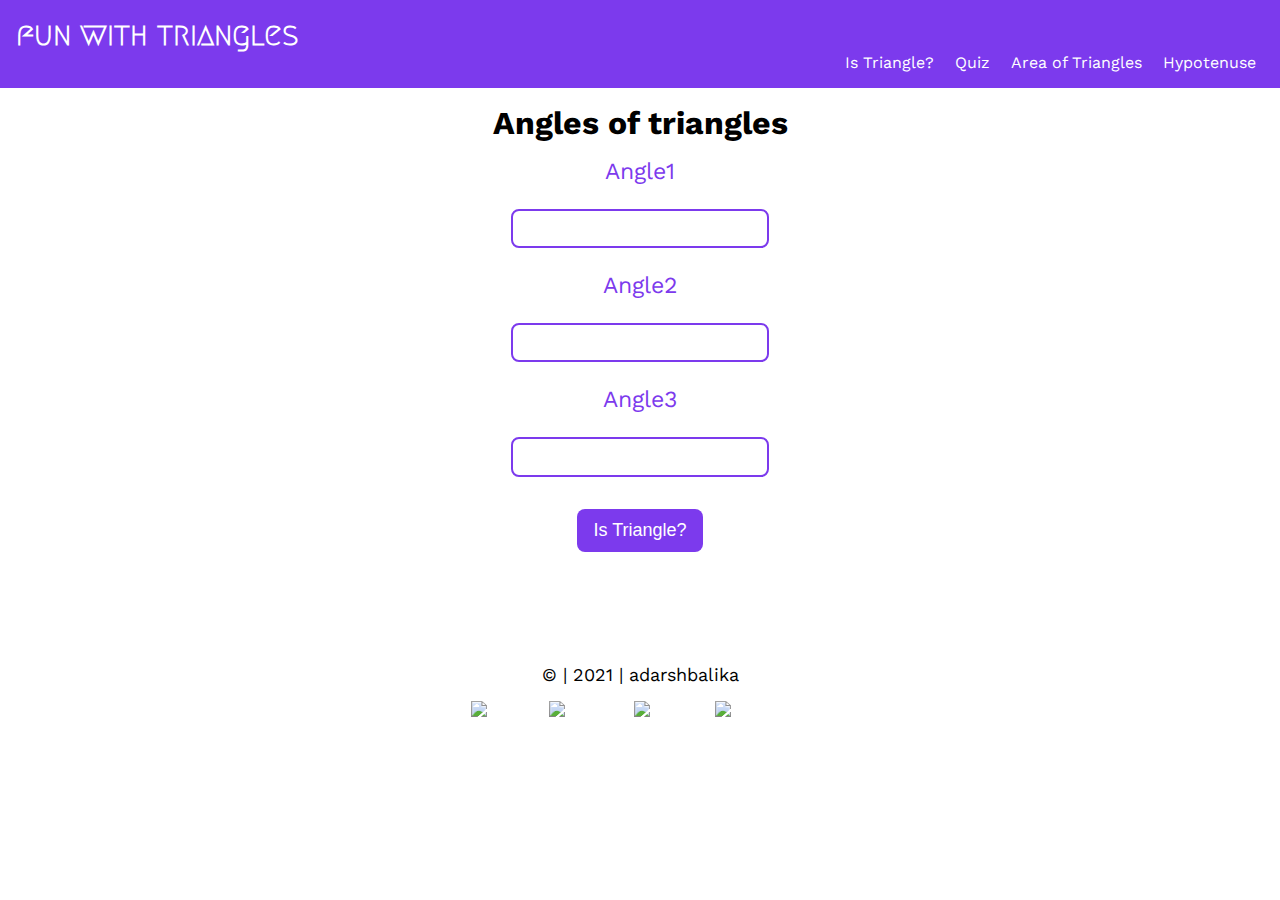
==== angles-triangle/angle_triangle.html @ 388d7abb "done" ====
<!DOCTYPE html>
<html lang="en">
  <head>
    <meta charset="UTF-8" />
    <meta http-equiv="X-UA-Compatible" content="IE=edge" />
    <meta name="viewport" content="width=device-width, initial-scale=1.0" />
    <title>Angles of Triangles</title>
  
    <link rel="stylesheet" href="../style.css" />
  </head>
  <body>
    <header>
      <h1>fun with triangles</h1>
      <nav>
        <a href="../angles-triangle/angle_triangle.html">Is Triangle?</a>
        <a href="/">Quiz</a>
        <a href="../calculate_area/calculate_Area.html">Area of Triangles</a>
        <a href="../calculate_hypt/calculate_hypo.html">Hypotenuse</a>
      </nav>
    </header>
    <main class="angles-triangles-main">
      <h1>Angles of triangles</h1>
      <label class="input-label" for="Angle1">
        <p>Angle1</p>
      </label>
      <input type="number" class="input-text angle-input" />
      <label class="input-label" for="Angle2">
        <p>Angle2</p>
      </label>
      <input type="number" class="input-text angle-input" />
      <label class="input-label" for="Angle3">
        <p>Angle3</p>
      </label>
      <input type="number" class="input-text angle-input" />
      <button class="btn-check" id="is-triangle-btn">Is Triangle?</button>
      <h2 class="output"></h2>
      <p id="output" class="output"></p>
    </main>
    <footer>
      <p>© | 2021 | adarshbalika</p>
      <ul class="list-unordered inline-list">
        <li>
          <a class="links" href="https://github.com/neogcamp/" target="_blank">
            <img src="../images/github.svg" alt="github" />
          </a>
        </li>
        <li>
          <a class="links" href="https://bit.ly/tanaydiscord" target="_blank">
            <img src="../images/discord.svg" alt="discord" />
          </a>
        </li>
        <li>
          <a class="links" href="https://twitter.com/neogcamp" target="_blank">
            <img src="../images/twitter.svg" alt="twitter" />
          </a>
        </li>
        <li>
          <a
            class="links"
            href="https://www.instagram.com/neogcamp"
            target="_blank"
          >
            <img src="../images/instagram.svg" alt="instagram" />
          </a>
        </li>
      </ul>
    </footer>
    <script src="angle_triangle.js"></script>
  </body>
</html>
---- style.css ----
@import url("https://fonts.googleapis.com/css2?family=Megrim&display=swap");
@import url("https://fonts.googleapis.com/css2?family=Work+Sans:ital,wght@0,300;0,400;0,600;0,700;1,400&display=swap");

* {
  padding: 0;
  margin: 0;
  box-sizing: border-box;
}

:root {
  --primary-color: #7c3aed;
}

body {
  font-family: "Work Sans", sans-serif;
  text-align: center;
}

a {
  text-decoration: none;
}

li {
  list-style: none;
}

/* Header */

header {
  padding: 1rem;
  background-color: var(--primary-color);
  color: #fff;
}

header h1 {
  font-family: "Megrim", cursive;
  text-align: initial;
}

nav {
  text-align: right;
}

nav > a {
  padding: 0 0.5rem;
}

/* Main */

main {
  margin: 0 0 7rem;
}

main h1 {
  margin: 1rem;
}

/*  Input */

.input-label {
  font-size: larger;
  color: var(--primary-color);
  width: 256px;
}

.input-label p {
  font-size: larger;
  margin: 0.5rem;
}

.input-text {
  font-size: 14px;
  outline: #fff;
  padding: 0.6rem 1rem;
  margin: 1rem;
  border: 2px solid var(--primary-color);
  border-radius: 0.5rem;
  width: 100%;
  max-width: 258px;
}

.btn-check {
  background: var(--primary-color);
  border: none;
  color: #fff;
  padding: 0.7rem 1rem;
  border-radius: 0.5rem;
  font-size: large;
  cursor: pointer;
  outline: #fff;
  margin: 1rem auto;
  display: block;
}

.output {
  font-size: x-large;
  margin: 1rem;
}

/* Footer */

footer {
  text-align: center;
  /* position: absolute;
  bottom: 0;
  left: 0;
  right: 0; */
}

footer p {
  font-size: large;
  text-align: center;
}

.footer-list {
  margin: 1rem;
}

a,
img,
li {
  display: inline;
  color: #fff;
}

img {
  width: 40px;
  padding: 1rem 0.2rem;
}
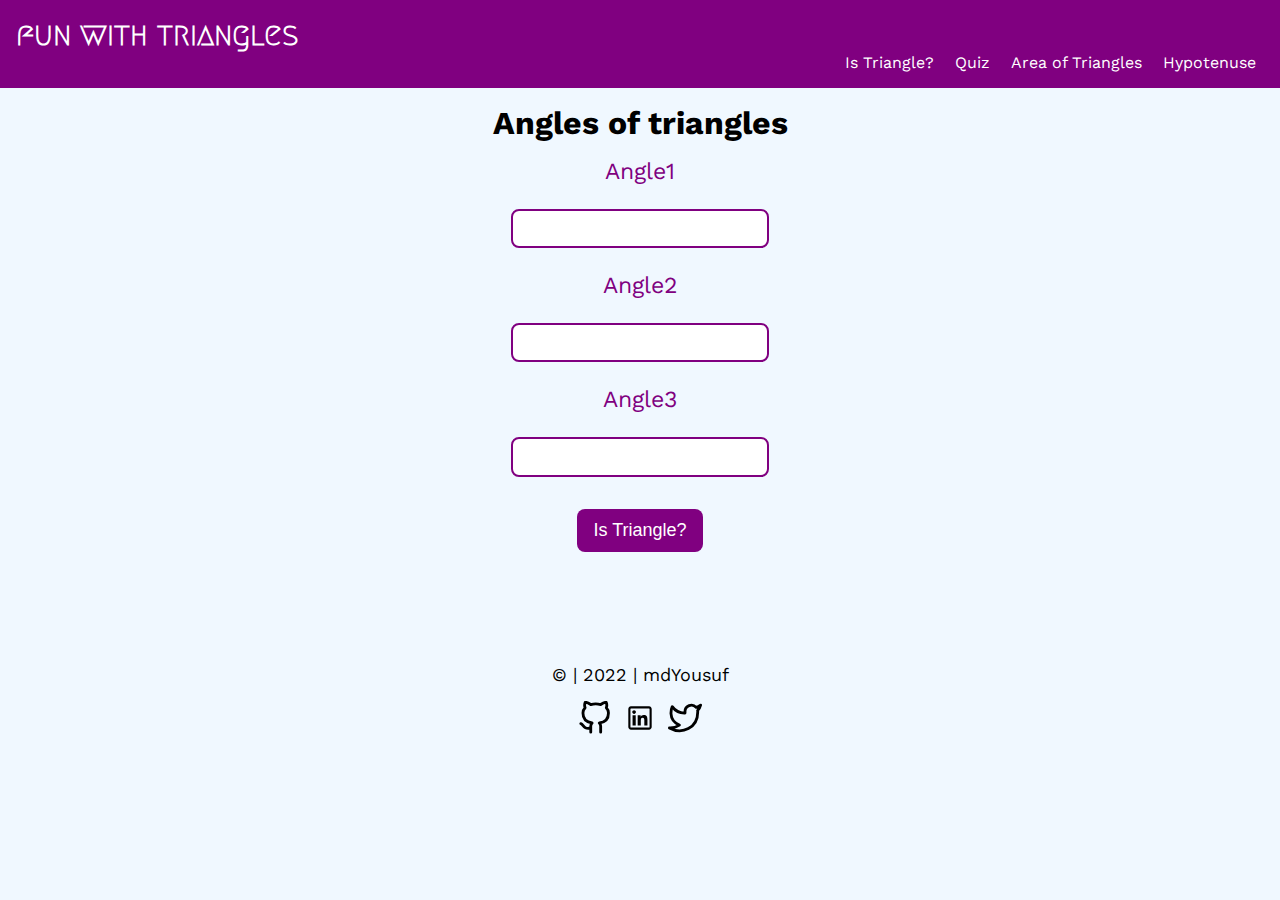
==== commit d56a95a0: "linkes updated" ====
--- a/angles-triangle/angle_triangle.html
+++ b/angles-triangle/angle_triangle.html
@@ -37,32 +37,24 @@
       <p id="output" class="output"></p>
     </main>
     <footer>
-      <p>© | 2021 | adarshbalika</p>
+      <p>© | 2022 | mdYousuf</p>
       <ul class="list-unordered inline-list">
         <li>
-          <a class="links" href="https://github.com/neogcamp/" target="_blank">
+          <a class="links" href="https://github.com/mdyousuf10" target="_blank">
             <img src="../images/github.svg" alt="github" />
           </a>
         </li>
         <li>
-          <a class="links" href="https://bit.ly/tanaydiscord" target="_blank">
-            <img src="../images/discord.svg" alt="discord" />
+          <a class="links" href="https://www.linkedin.com/in/md-yousuf-farooqui-773916187/" target="_blank">
+            <img src="../images/linkedin.svg" alt="linkedin" />
           </a>
         </li>
         <li>
-          <a class="links" href="https://twitter.com/neogcamp" target="_blank">
-            <img src="../images/twitter.svg" alt="twitter" />
+          <a class="links" href="https://twitter.com/YousufFarooqui0" target="_blank">
+            <img src="../images/twitter.svg" alt="twitter" style="color:black"/>
           </a>
         </li>
-        <li>
-          <a
-            class="links"
-            href="https://www.instagram.com/neogcamp"
-            target="_blank"
-          >
-            <img src="../images/instagram.svg" alt="instagram" />
-          </a>
-        </li>
+        
       </ul>
     </footer>
     <script src="angle_triangle.js"></script>
--- a/style.css
+++ b/style.css
@@ -8,12 +8,13 @@
 }
 
 :root {
-  --primary-color: #7c3aed;
+  --primary-color: #800080;
 }
 
 body {
   font-family: "Work Sans", sans-serif;
   text-align: center;
+  background-color: aliceblue;
 }
 
 a {
